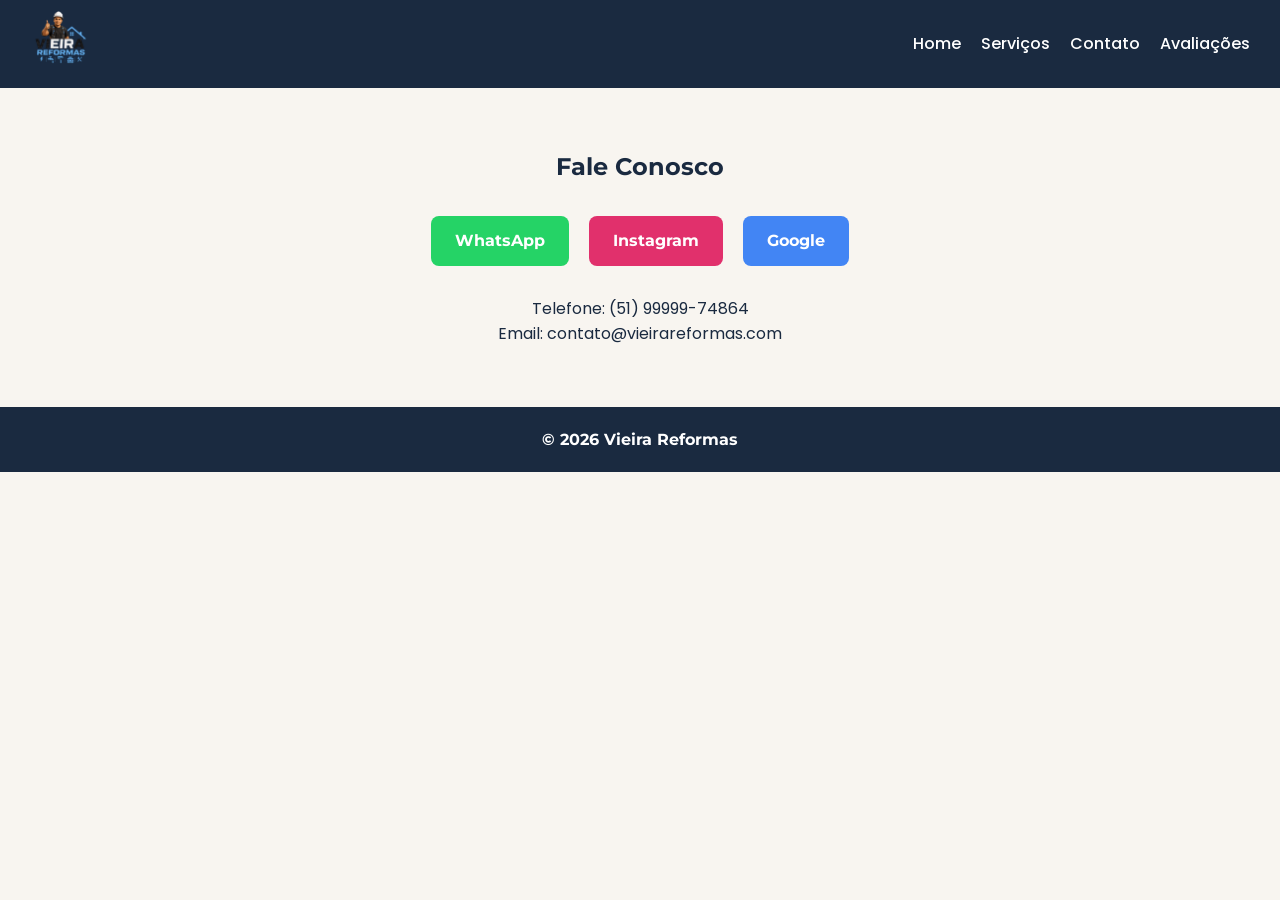
==== contato.html @ 536e94c7 "Primeiro commit da landing page" ====
<!DOCTYPE html>
<html lang="pt-BR">
<head>
  <meta charset="UTF-8">
  <meta name="viewport" content="width=device-width, initial-scale=1.0">
  <title>Vieira Reformas - Contato</title>
  <link rel="stylesheet" href="style.css">
</head>
<body>
  <!-- Cabeçalho com logo -->
  <header>
    <div class="logo">
      <img src="img/logo-vieira.png.png" alt="Vieira Reformas Logo">
    </div>
    <nav>
      <ul>
        <li><a href="index.html">Home</a></li>
        <li><a href="servicos.html">Serviços</a></li>
        <li><a href="contato.html">Contato</a></li>
        <li><a href="avaliacoes.html">Avaliações</a></li>
      </ul>
    </nav>
  </header>

  <section class="contato">
    <h2>Fale Conosco</h2>
    <div class="social-buttons">
      <a href="https://wa.me/55519999974864" target="_blank" class="btn-whatsapp">WhatsApp</a>
      <a href="https://instagram.com/seu_instagram" target="_blank" class="btn-instagram">Instagram</a>
      <a href="https://www.google.com/search?q=Vieira+Reformas" target="_blank" class="btn-google">Google</a>
    </div>
    <p>Telefone: (51) 99999-74864</p>
    <p>Email: contato@vieirareformas.com</p>
  </section>

  <footer>
    <p>© 2026 Vieira Reformas</p>
  </footer>
</body>
</html>
---- style.css ----
@import url('https://fonts.googleapis.com/css2?family=Montserrat:wght@500;700;800&family=Oswald:wght@700&family=Poppins:wght@500&display=swap');

:root {
  --azul: #1a2a40;
  --bege: #f8f5f0;
  --bege-escuro: #eae6df;
  --dourado: #d4a017;
  --dourado-escuro: #b5890d;
  --branco: #ffffff;
}

/* Reset */
* {
  margin: 0;
  padding: 0;
  box-sizing: border-box;
}

body {
  font-family: 'Poppins', 'Montserrat', sans-serif;
  background-color: var(--bege);
  color: var(--azul);
  line-height: 1.6;
}

/* Cabeçalho */
header {
  background: var(--azul);
  color: var(--branco);
  padding: 10px 30px;
  display: flex;
  justify-content: space-between;
  align-items: center;
  position: sticky;
  top: 0;
  z-index: 1000;
}

.logo img {
  height: 60px;
  width: auto;
}

/* Navegação */
nav ul {
  list-style: none;
  display: flex;
  gap: 20px;
}

nav a {
  color: var(--branco);
  text-decoration: none;
  font-weight: 500;
  transition: color 0.3s;
}

nav a:hover {
  color: var(--dourado);
}

/* Hero / Banner */
.hero {
  background: url('img/cabeca.jpeg.jpeg') no-repeat center top;
  background-size: cover;
  height: 90vh; /* ligeiramente maior para descer o banner */
  display: flex;
  align-items: center;
  justify-content: center;
  text-align: center;
  position: relative;
  color: var(--branco);
  margin-top: 10px; /* desce o banner levemente */
}

.hero::after {
  content: "";
  position: absolute;
  top: 0; left: 0; right: 0; bottom: 0;
  background: rgba(26, 42, 64, 0.5);
}

.hero-content {
  position: relative;
  z-index: 1;
  max-width: 800px;
  padding: 120px 20px 60px; /* ajustado para centralizar melhor */
}

.hero h1 {
  font-family: 'Montserrat', sans-serif;
  font-weight: 700;
  font-size: 2.8rem;
  margin-bottom: 20px;
}

.army-text {
  font-family: 'Stencil', sans-serif;
  font-weight: 700;
  font-size: 1.3rem;
  margin-bottom: 30px;
}

.btn-orcamento {
  display: inline-block;
  background: var(--dourado);
  color: var(--branco);
  text-decoration: none;
  padding: 14px 28px;
  font-family: 'Montserrat', 'Oswald', sans-serif;
  font-weight: 800;
  border-radius: 6px;
  transition: background 0.3s, transform 0.2s;
}

.btn-orcamento:hover {
  background: var(--dourado-escuro);
  transform: scale(1.05);
}

/* Serviços */
.servicos {
  background: var(--bege-escuro);
  padding: 60px 20px;
  text-align: center;
}

.servicos h2 {
  font-family: 'Montserrat', sans-serif;
  font-weight: 700;
  margin-bottom: 40px;
  color: var(--azul);
}

.tabela-servicos {
  max-width: 1000px;
  margin: 0 auto;
  border-collapse: collapse;
  width: 100%;
}

.tabela-servicos table {
  width: 100%;
  border-collapse: collapse;
  margin-bottom: 40px;
}

.tabela-servicos th {
  background: var(--azul);
  color: var(--branco);
  padding: 10px;
  font-family: 'Montserrat', sans-serif;
  font-weight: 700;
}

.tabela-servicos td {
  background: var(--branco);
  border: 1px solid var(--bege-escuro);
  padding: 8px 12px;
  font-family: 'Poppins', sans-serif;
}

.tabela-servicos tr:nth-child(even) td {
  background: var(--bege);
}

/* Contato */
.contato {
  background: var(--bege);
  padding: 60px 20px;
  text-align: center;
}

.contato h2 {
  font-family: 'Montserrat', sans-serif;
  font-weight: 700;
  margin-bottom: 20px;
}

.social-buttons {
  display: flex;
  justify-content: center;
  gap: 20px;
  margin: 30px 0;
}

.social-buttons a {
  text-decoration: none;
  padding: 12px 24px;
  border-radius: 8px;
  font-family: 'Montserrat', 'Oswald', sans-serif;
  font-weight: 700;
  color: var(--branco);
  transition: transform 0.3s;
}

.btn-whatsapp { background: #25D366; }
.btn-instagram { background: #E1306C; }
.btn-google { background: #4285F4; }

.social-buttons a:hover {
  transform: scale(1.05);
}

/* Avaliações */
.avaliacoes {
  background: var(--bege-escuro);
  padding: 60px 20px;
  text-align: center;
}

.avaliacoes h2 {
  font-family: 'Montserrat', sans-serif;
  font-weight: 700;
  margin-bottom: 30px;
  color: var(--dourado);
}

.google-reviews {
  max-width: 900px;
  margin: 0 auto;
}

/* Rodapé */
footer {
  background: var(--azul);
  color: var(--branco);
  text-align: center;
  padding: 20px;
  font-family: 'Montserrat', sans-serif;
  font-weight: 700;
}

/* Responsividade */
@media (max-width: 768px) {
  nav ul {
    flex-direction: column;
    gap: 10px;
  }

  .hero {
    height: 70vh;
    margin-top: 0;
  }

  .hero h1 {
    font-size: 2rem;
  }

  .btn-orcamento {
    padding: 12px 20px;
  }

  .tabela-servicos td, .tabela-servicos th {
    font-size: 0.9rem;
  }
}
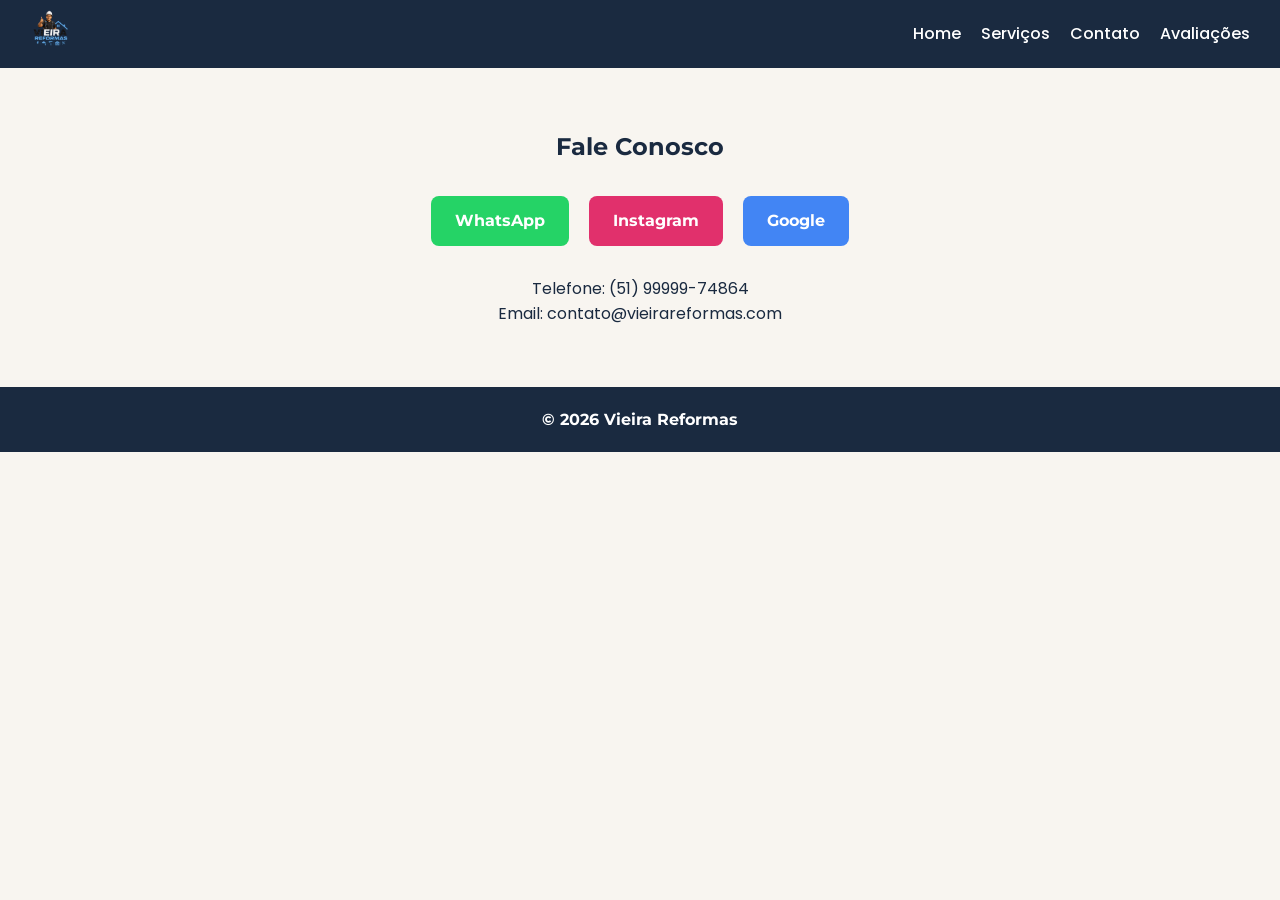
==== commit 374e2448: "segundo commit" ====
--- a/contato.html
+++ b/contato.html
@@ -10,7 +10,7 @@
   <!-- Cabeçalho com logo -->
   <header>
     <div class="logo">
-      <img src="img/logo-vieira.png.png" alt="Vieira Reformas Logo">
+      <img src="img/micro-logo.png" alt="Vieira Reformas Logo">
     </div>
     <nav>
       <ul>
--- a/style.css
+++ b/style.css
@@ -37,7 +37,7 @@
 }
 
 .logo img {
-  height: 60px;
+  height: 40px;   /* micro logo ajustada */
   width: auto;
 }
 
@@ -61,16 +61,16 @@
 
 /* Hero / Banner */
 .hero {
-  background: url('img/cabeca.jpeg.jpeg') no-repeat center top;
+  background: url('img/banner.jpeg') no-repeat center top;
   background-size: cover;
-  height: 90vh; /* ligeiramente maior para descer o banner */
+  height: 90vh; /* altura ajustada */
   display: flex;
   align-items: center;
   justify-content: center;
   text-align: center;
   position: relative;
   color: var(--branco);
-  margin-top: 10px; /* desce o banner levemente */
+  margin-top: 10px; /* desce levemente */
 }
 
 .hero::after {
@@ -84,7 +84,7 @@
   position: relative;
   z-index: 1;
   max-width: 800px;
-  padding: 120px 20px 60px; /* ajustado para centralizar melhor */
+  padding: 120px 20px 60px;
 }
 
 .hero h1 {
@@ -202,23 +202,38 @@
   transform: scale(1.05);
 }
 
-/* Avaliações */
-.avaliacoes {
-  background: var(--bege-escuro);
+/* Galeria */
+.galeria {
+  background: var(--bege);
   padding: 60px 20px;
   text-align: center;
 }
 
-.avaliacoes h2 {
+.galeria h2 {
   font-family: 'Montserrat', sans-serif;
   font-weight: 700;
   margin-bottom: 30px;
-  color: var(--dourado);
-}
-
-.google-reviews {
-  max-width: 900px;
+  color: var(--azul);
+}
+
+.grid-galeria {
+  display: grid;
+  grid-template-columns: repeat(auto-fit, minmax(250px, 1fr));
+  gap: 20px;
+  max-width: 1000px;
   margin: 0 auto;
+}
+
+.grid-galeria img {
+  width: 100%;
+  height: auto;
+  border-radius: 8px;
+  border: 2px solid var(--bege-escuro);
+  transition: transform 0.3s;
+}
+
+.grid-galeria img:hover {
+  transform: scale(1.05);
 }
 
 /* Rodapé */
